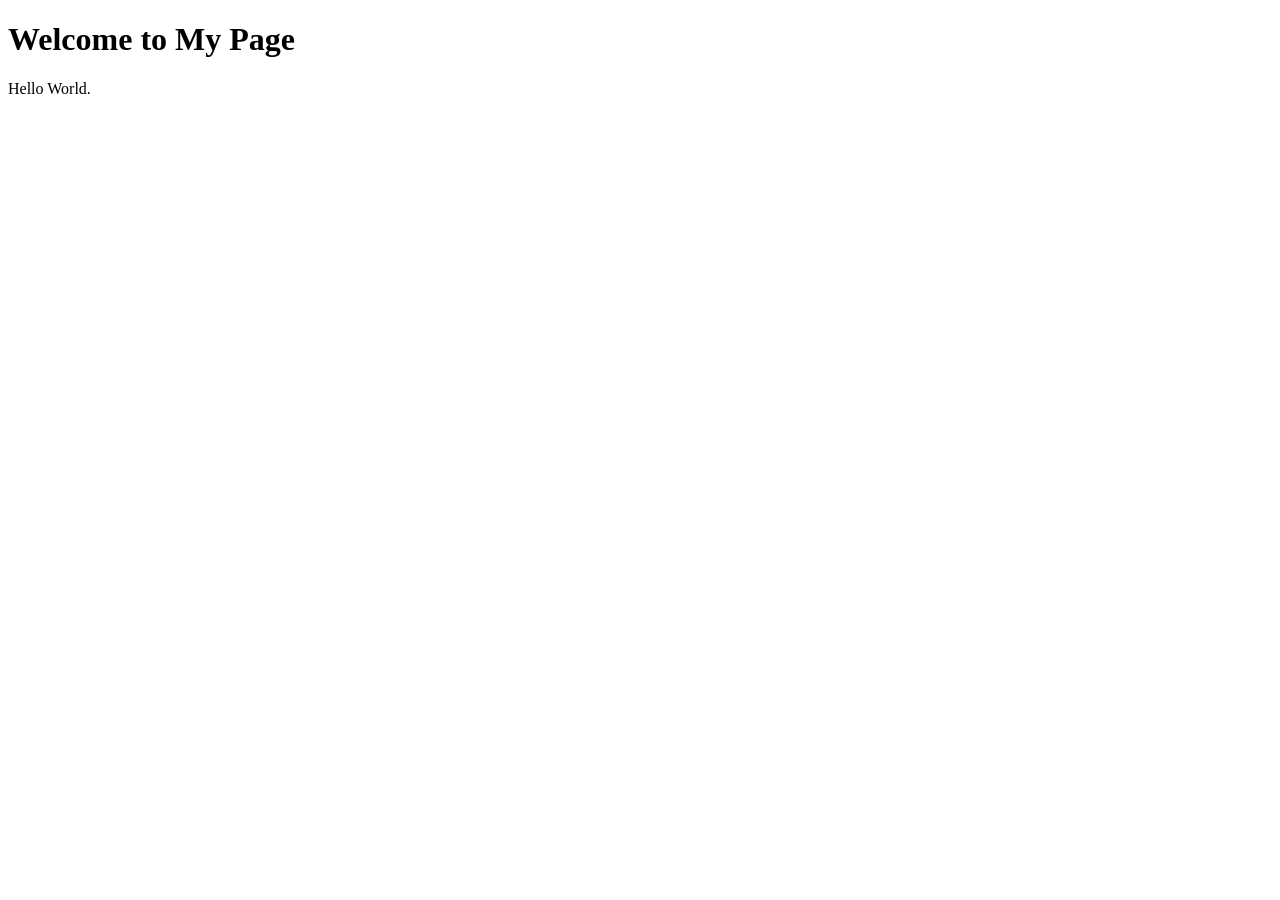
==== index.html @ f2e36c53 "Ahmed yahaya" ====
<!DOCTYPE html>
<html lang="en">
<head>
    <meta charset="UTF-8">
    <meta name="viewport" content="width=device-width, initial-scale=1.0">
    <title>Document</title>
</head>
<body>

    <h1>Welcome to My Page</h1>
    <p>Hello World.</p>

</body>
</html>
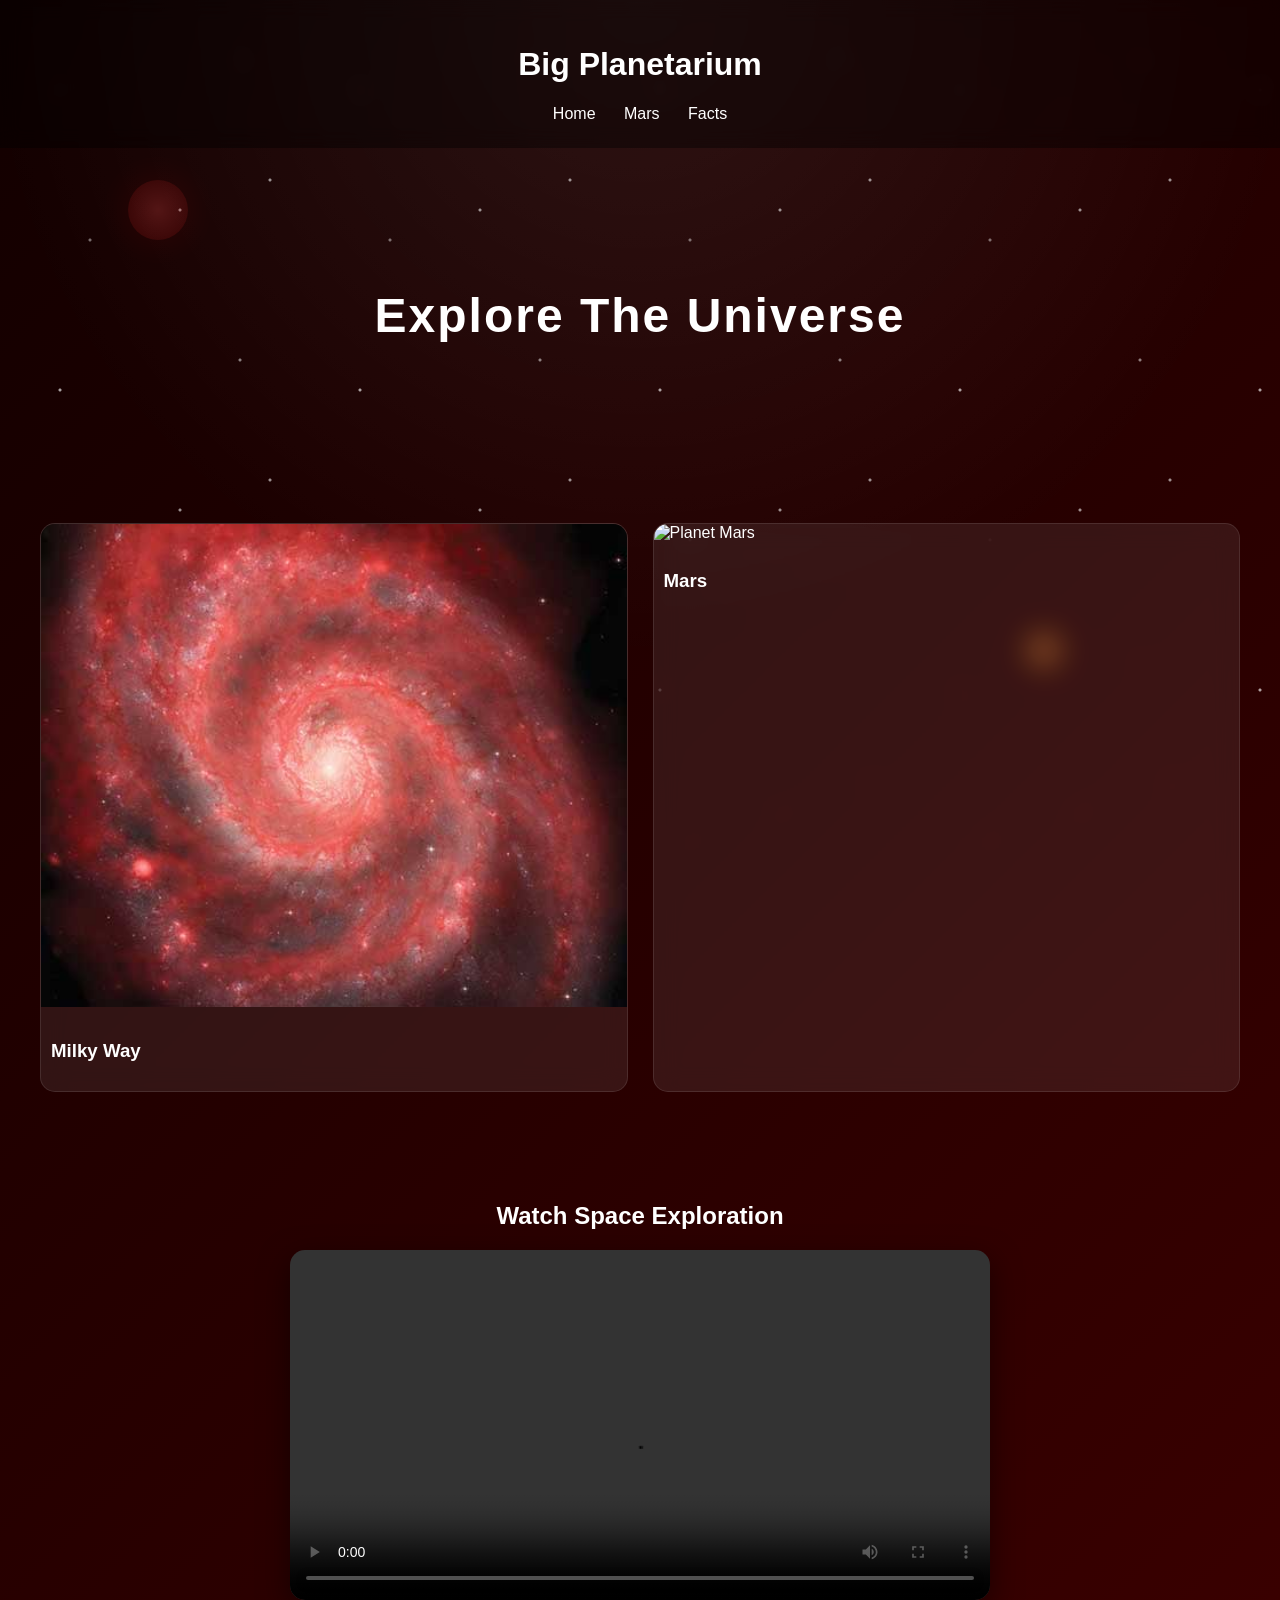
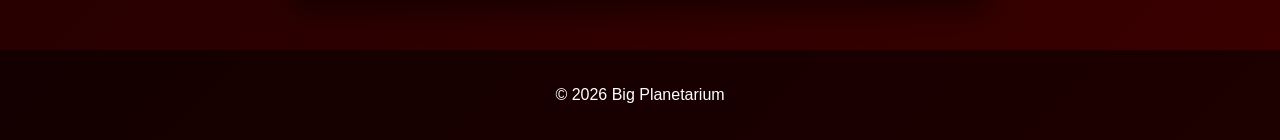
==== commit 3d322cb9: "ahmed" ====
--- a/index.html
+++ b/index.html
@@ -1,14 +1,67 @@
 <!DOCTYPE html>
 <html lang="en">
 <head>
-    <meta charset="UTF-8">
-    <meta name="viewport" content="width=device-width, initial-scale=1.0">
-    <title>Document</title>
+<meta charset="UTF-8">
+<title>Big Planetarium</title>
+<link rel="stylesheet" href="style.css">
 </head>
+
 <body>
 
-    <h1>Welcome to My Page</h1>
-    <p>Hello World.</p>
+<div class="galaxy-glow"></div>
+
+<header>
+    <h1>Big Planetarium</h1>
+    <nav>
+        <a href="index.html">Home</a>
+        <a href="planet.html">Mars</a>
+        <a href="facts.html">Facts</a>
+    </nav>
+</header>
+
+<main>
+
+<section class="hero">
+    <h2>Explore The Universe</h2>
+</section>
+
+<section class="grid">
+
+    <div class="card">
+        <img src="Images/Milkyway.jpg" alt="Milky Way">
+        <h3>Milky Way</h3>
+    </div>
+
+    <div class="card">
+        <img src="Images/Mars.jpg" alt="Planet Mars">
+        <h3>Mars</h3>
+    </div>
+
+</section>
+
+<section class="video-section">
+
+    <h2>Watch Space Exploration</h2>
+
+    <div class="video-container">
+        <video controls>
+            <source src="https://www.w3schools.com/html/mov_bbb.mp4" type="video/mp4">
+        </video>
+    </div>
+
+</section>
+
+<div class="space-orbit">
+    <div class="planet red"></div>
+    <div class="planet orange"></div>
+    <div class="planet blue"></div>
+</div>
+
+</main>
+
+<footer>
+    <p>© 2026 Big Planetarium</p>
+</footer>
 
 </body>
 </html>
--- a/style.css
+++ b/style.css
@@ -0,0 +1,366 @@
+/* =========================
+   SPACE BACKGROUND
+========================= */
+
+body::before {
+    content: "";
+    position: fixed;
+    inset: 0;
+    z-index: -2;
+
+    /* Stars */
+    background:
+        radial-gradient(circle at 20% 30%, rgba(255,255,255,0.9) 1px, transparent 2px),
+        radial-gradient(circle at 80% 20%, rgba(255,255,255,0.7) 1px, transparent 2px),
+        radial-gradient(circle at 60% 70%, rgba(255,255,255,0.8) 1px, transparent 2px),
+        radial-gradient(circle at 30% 80%, rgba(255,255,255,0.6) 1px, transparent 2px),
+        radial-gradient(circle at 90% 60%, rgba(255,255,255,0.8) 1px, transparent 2px);
+
+    background-size: 300px 300px;
+    animation: starsMove 60s linear infinite;
+    opacity: 0.7;
+}
+
+body::after {
+    content: "";
+    position: fixed;
+    inset: 0;
+    z-index: -1;
+
+    /* Glow */
+    background: radial-gradient(circle at top, rgba(255,255,255,0.08), transparent 60%);
+}
+
+body {
+    margin: 0;
+    font-family: 'Segoe UI', sans-serif;
+    color: #fff;
+    min-height: 100vh;
+    overflow-x: hidden;
+
+    /* Red galaxy gradient */
+    background: linear-gradient(
+        135deg,
+        #120000,
+        #3b0000,
+        #7a0000,
+        #b30000,
+        #000000
+    );
+
+    background-size: 400% 400%;
+    animation: gradientMove 18s ease infinite;
+}
+
+/* =========================
+   ANIMATIONS
+========================= */
+
+@keyframes gradientMove {
+    0% {
+        background-position: 0% 50%;
+    }
+
+    50% {
+        background-position: 100% 50%;
+    }
+
+    100% {
+        background-position: 0% 50%;
+    }
+}
+
+@keyframes starsMove {
+    from {
+        transform: translateY(0);
+    }
+
+    to {
+        transform: translateY(-200px);
+    }
+}
+
+@keyframes drift {
+    0% {
+        transform: translateY(0px);
+    }
+
+    50% {
+        transform: translateY(-30px);
+    }
+
+    100% {
+        transform: translateY(0px);
+    }
+}
+
+@keyframes fadeUp {
+    from {
+        opacity: 0;
+        transform: translateY(40px);
+    }
+
+    to {
+        opacity: 1;
+        transform: translateY(0);
+    }
+}
+
+/* =========================
+   SPACE OBJECTS
+========================= */
+
+.space-orbit {
+    position: fixed;
+    inset: 0;
+    z-index: -1;
+    pointer-events: none;
+}
+
+.planet {
+    position: absolute;
+    border-radius: 50%;
+    filter: blur(0.5px);
+    opacity: 0.25;
+    animation: drift 20s infinite ease-in-out;
+}
+
+.planet.red {
+    width: 60px;
+    height: 60px;
+    background: radial-gradient(circle, #ff4b4b, #7a0000);
+
+    top: 20%;
+    left: 10%;
+
+    box-shadow: 0 0 40px rgba(255, 0, 0, 0.4);
+}
+
+.planet.orange {
+    width: 40px;
+    height: 40px;
+    background: radial-gradient(circle, #ffb347, #ff6a00);
+
+    top: 70%;
+    left: 80%;
+
+    animation-duration: 30s;
+
+    box-shadow: 0 0 35px rgba(255, 166, 0, 0.4);
+}
+
+/* =========================
+   HEADER
+========================= */
+
+header {
+    text-align: center;
+    padding: 25px;
+
+    background: rgba(0,0,0,0.4);
+    backdrop-filter: blur(10px);
+}
+
+nav a {
+    color: #fff;
+    margin: 0 12px;
+    text-decoration: none;
+    transition: 0.3s;
+}
+
+nav a:hover {
+    color: #ff4b4b;
+}
+
+/* =========================
+   HERO
+========================= */
+
+.hero {
+    text-align: center;
+    padding: 100px 20px;
+}
+
+.hero h2 {
+    font-size: 3rem;
+    letter-spacing: 2px;
+    animation: fadeUp 1s ease;
+}
+
+/* =========================
+   CARDS
+========================= */
+
+.grid {
+    display: grid;
+    grid-template-columns: repeat(auto-fit, minmax(260px, 1fr));
+    gap: 25px;
+    padding: 40px;
+}
+
+.card {
+    background: rgba(255,255,255,0.08);
+    border: 1px solid rgba(255,255,255,0.1);
+    border-radius: 15px;
+    overflow: hidden;
+
+    transition: 0.4s;
+    backdrop-filter: blur(12px);
+}
+
+.card:hover {
+    transform: translateY(-10px);
+    border-color: #ff4b4b;
+}
+
+.card img {
+    width: 100%;
+}
+
+.card h3 {
+    padding: 10px;
+}
+
+.card p {
+    padding: 0 10px 15px;
+    opacity: 0.85;
+}
+
+/* =========================
+   PLANET INFO
+========================= */
+
+.planet-info {
+    display: grid;
+    grid-template-columns: repeat(auto-fit, minmax(260px, 1fr));
+    gap: 20px;
+    padding: 40px;
+}
+
+.info-card {
+    background: rgba(255,255,255,0.08);
+    border-radius: 12px;
+    padding: 20px;
+
+    backdrop-filter: blur(10px);
+    transition: 0.3s;
+}
+
+.info-card:hover {
+    transform: scale(1.03);
+}
+
+/* =========================
+   GALLERY
+========================= */
+
+.gallery {
+    text-align: center;
+    padding: 40px;
+}
+
+.gallery-grid {
+    display: grid;
+    grid-template-columns: repeat(auto-fit, minmax(180px, 1fr));
+    gap: 15px;
+    margin-top: 20px;
+}
+
+.gallery-grid img {
+    width: 100%;
+    border-radius: 12px;
+    transition: 0.3s;
+}
+
+.gallery-grid img:hover {
+    transform: scale(1.05);
+}
+
+/* =========================
+   CONTACT
+========================= */
+
+.contact-section {
+    text-align: center;
+    padding: 40px;
+}
+
+input,
+textarea {
+    width: 80%;
+    max-width: 500px;
+
+    padding: 12px;
+    margin: 10px;
+
+    border-radius: 8px;
+    border: none;
+}
+
+button {
+    padding: 12px 25px;
+
+    background: #ff4b4b;
+    color: white;
+
+    border: none;
+    cursor: pointer;
+    transition: 0.3s;
+}
+
+button:hover {
+    background: #c20000;
+}
+
+/* =========================
+   VIDEO
+========================= */
+
+.video-section {
+    text-align: center;
+    padding: 50px 20px;
+}
+
+.video-container {
+    display: flex;
+    justify-content: center;
+    align-items: center;
+}
+
+video {
+    width: 80%;
+    max-width: 700px;
+
+    border-radius: 15px;
+
+    box-shadow: 0 10px 30px rgba(0,0,0,0.5);
+}
+
+/* =========================
+   FOOTER
+========================= */
+
+footer {
+    text-align: center;
+    padding: 20px;
+
+    background: rgba(0,0,0,0.5);
+}
+
+/* =========================
+   ACCESSIBILITY
+========================= */
+
+.skip-link {
+    position: absolute;
+    top: -40px;
+    left: 10px;
+
+    background: yellow;
+    color: black;
+    padding: 5px;
+}
+
+.skip-link:focus {
+    top: 10px;
+}
